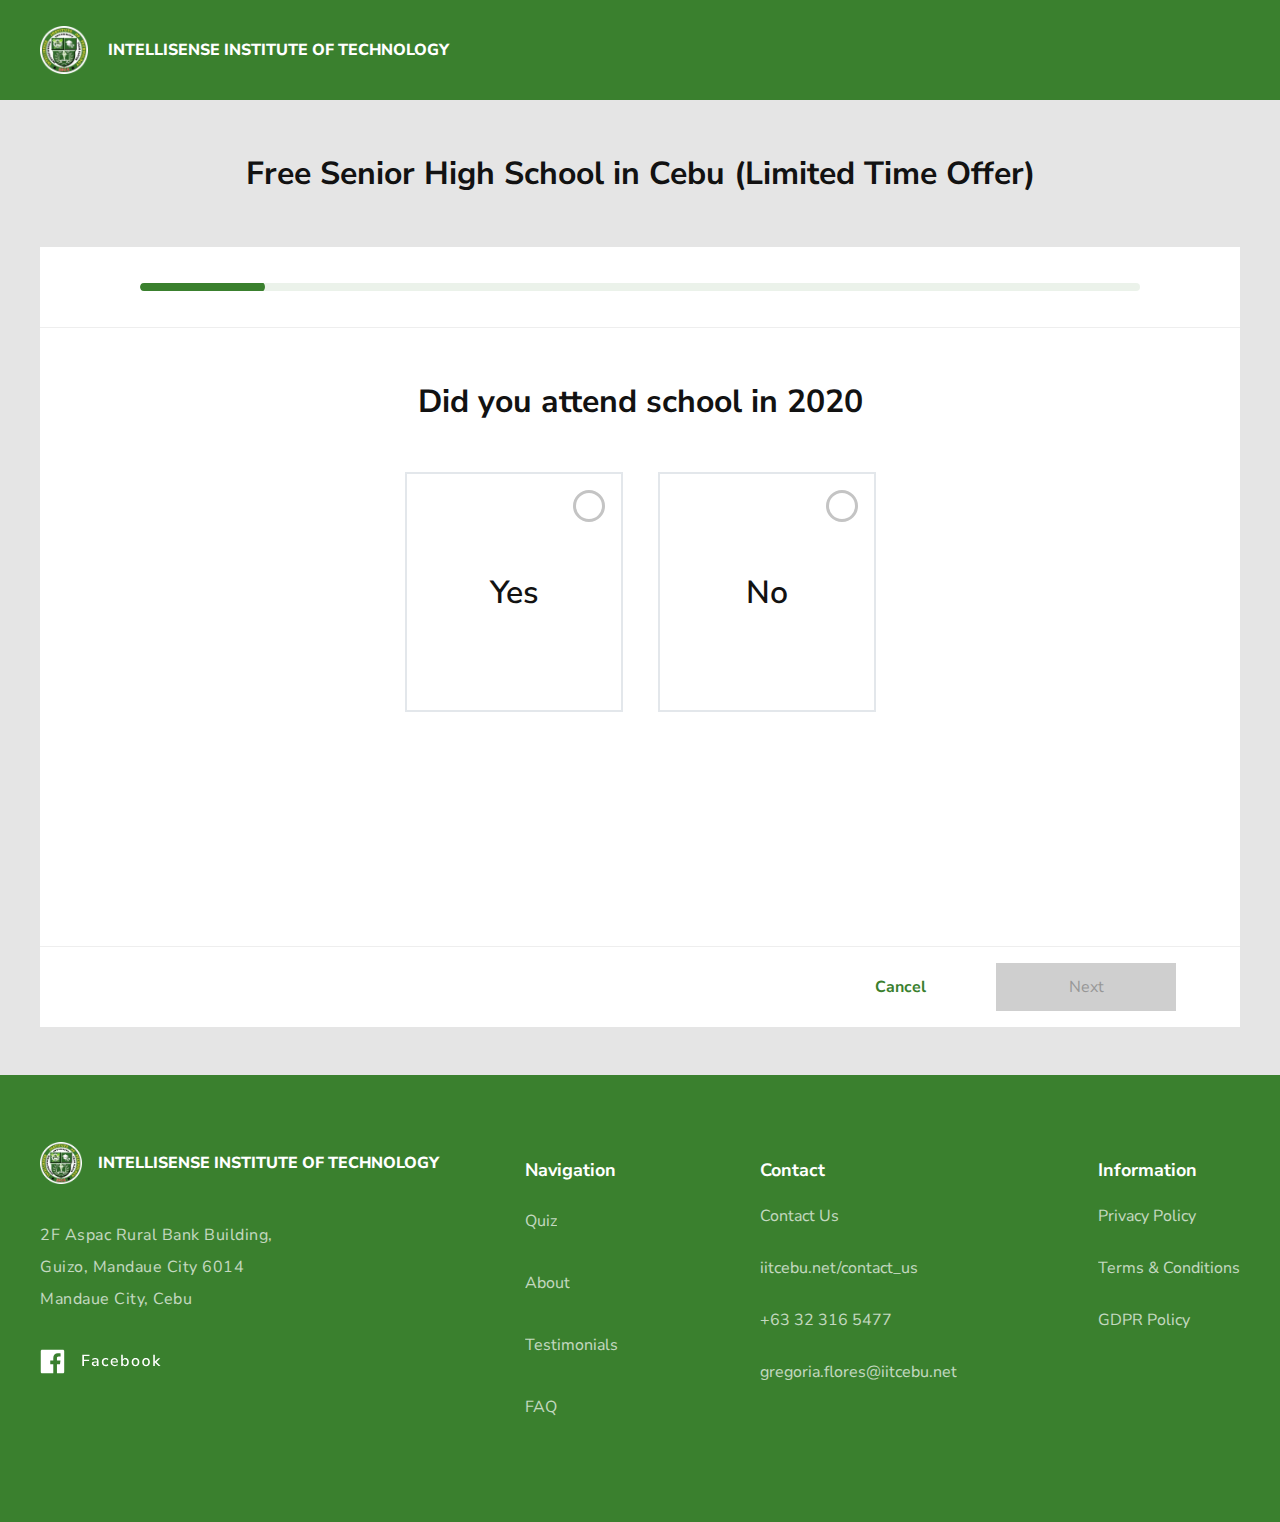
==== quiz.html @ 60c3052d "update" ====
<!DOCTYPE html>
<html lang="en">
<head>
    <meta charset="UTF-8">
    <meta http-equiv="X-UA-Compatible" content="IE=edge">
    <meta name="viewport" content="width=device-width, initial-scale=1.0">
    <title>Quiz</title>
    <link href="https://fonts.googleapis.com/css2?family=Nunito+Sans:wght@400;600;700;800&display=swap" rel="stylesheet">
    <link rel="stylesheet" href="css/style.css">
    <link rel="stylesheet" href="css/quiz.css">
</head>
<body>
    <header class="bg_green">
        <div class="wrapper">
            <div class="header">
                <a href="index.html" class="logo">
                    <img src="images/logo_icon.png" alt="logo">
                    <span class="paragraph_medium">Intellisense Institute of Technology</span>
                </a>
            </div>
        </div>
    </header>
    <main class="bg_gray">
        <section class="quiz_section">
            <div class="wrapper">
                <h3 class="text_center">Free Senior High School in Cebu (Limited Time Offer)</h3>
                <div class="quiz">
                    <div class="quiz_progressbar">
                        <div id="progress" class="progress"></div>
                    </div>
                    <div class="quiz_content ">
                        <div class="quiz_question">
                            <h3 class="text_center">Did you attend school in 2020</h3>
                            <div class="quiz_question_items quiz_question_items-radio">
                                <div class="quiz_question_item">
                                    <input id="attend1" type="radio" name="attend" data="Did you attend school in 2020" value="Yes">
                                    <label for="attend1">Yes
                                        <div class="radio_icon">
                                            <i></i>
                                        </div>
                                    </label>
                                </div>
                                <div class="quiz_question_item">
                                    <input id="attend2" type="radio" name="attend" data="Did you attend school in 2020" value="No">
                                    <label for="attend2">No
                                        <div class="radio_icon">
                                            <i></i>
                                        </div>
                                    </label>
                                </div>
                            </div>
                        </div>   
                        <div class="quiz_question">
                            <h3 class="text_center">What’s the name of the school you attended?</h3>
                            <div class="quiz_question_items">
                                <div class="quiz_question_item">
                                    <label class="paragraph_middle" for="nameSchool">Your School Name</label>
                                    <input id="nameSchool" type="text" name="nameSchool" placeholder="Enter the name of your school here" data="What’s the name of the school you attended?">
                                </div>
                               
                            </div>
                        </div>   
                        <div class="quiz_question">
                            <h3 class="text_center">What’s the last school grade you completed?</h3>
                            <p class="paragraph_X_large text_center">I previously finished the following year</p>
                            <div class="quiz_question_items quiz_question_items-radio">
                                <div class="quiz_question_item">
                                    <input id="last_grade1" type="radio" name="last_grade" data="What’s the last school grade you completed?" value="Grade 10">
                                    <label for="last_grade1">Grade 10
                                        <div class="radio_icon">
                                            <i></i>
                                        </div>
                                    </label>
                                </div>
                                <div class="quiz_question_item">
                                    <input id="last_grade2" type="radio" name="last_grade" data="What’s the last school grade you completed?" value="Grade 11">
                                    <label for="last_grade2">Grade 11
                                        <div class="radio_icon">
                                            <i></i>
                                        </div>
                                    </label>
                                </div>
                                <div class="quiz_question_item">
                                    <input id="last_grade3" type="radio" name="last_grade" data="What’s the last school grade you completed?" value="Grade 13">
                                    <label for="last_grade3">Grade 12
                                        <div class="radio_icon">
                                            <i></i>
                                        </div>
                                    </label>
                                </div>
                                <div class="quiz_question_item">
                                    <input id="last_grade4" type="radio" name="last_grade" data="What’s the last school grade you completed?" value="College">
                                    <label for="last_grade4">College
                                        <div class="radio_icon">
                                            <i></i>
                                        </div>
                                    </label>
                                </div>
                            </div>
                        </div> 
                        <div class="quiz_question">
                            <h3 class="text_center">Which grade are you applying for?</h3>
                            <p class="paragraph_X_large text_center">I previously finished the following year</p>
                            <div class="quiz_question_items quiz_question_items-radio">
                                <div class="quiz_question_item">
                                    <input id="applying_grade1" type="radio" name="applying_grade" data="Which grade are you applying for?" value="Grade 10">
                                    <label for="last_grade1">Grade 10
                                        <div class="radio_icon">
                                            <i></i>
                                        </div>
                                    </label>
                                </div>
                                <div class="quiz_question_item">
                                    <input id="applying_grade2" type="radio" name="applying_grade" data="Which grade are you applying for?" value="Grade 11">
                                    <label for="applying_grade2">Grade 11
                                        <div class="radio_icon">
                                            <i></i>
                                        </div>
                                    </label>
                                </div>
                                <div class="quiz_question_item">
                                    <input id="applying_grade3" type="radio" name="applying_grade" data="Which grade are you applying for?" value="Grade 13">
                                    <label for="applying_grade3">Grade 12
                                        <div class="radio_icon">
                                            <i></i>
                                        </div>
                                    </label>
                                </div>
                                <div class="quiz_question_item">
                                    <input id="applying_grade4" type="radio" name="applying_grade" data="Which grade are you applying for?" value="College">
                                    <label for="applying_grade4">College
                                        <div class="radio_icon">
                                            <i></i>
                                        </div>
                                    </label>
                                </div>
                            </div>
                        </div> 
                        <div class="quiz_question">
                            <h3 class="text_center">Which are you most interested in?</h3>
                            <p class="paragraph_X_large text_center">I prefer the following schooling option</p>
                            <div class="quiz_question_items quiz_question_items-radio width_280">
                                <div class="quiz_question_item">
                                    <input id="interest1" type="radio" name="interest" data="Which are you most interested in?" value="Study on campus in Cebu">
                                    <label for="interest1">Study on campus in Cebu
                                        <div class="radio_icon">
                                            <i></i>
                                        </div>
                                    </label>
                                </div>
                                <div class="quiz_question_item">
                                    <input id="interest2" type="radio" name="interest" data="Which are you most interested in?" value="Study remotely from home">
                                    <label for="interest2">Study remotely from home
                                        <div class="radio_icon">
                                            <i></i>
                                        </div>
                                    </label>
                                </div>
                                <div class="quiz_question_item">
                                    <input id="interest3" type="radio" name="interest" data="Which are you most interested in?" value="Blended with both on campus and at home">
                                    <label for="interest3">Blended with both on campus and at home
                                        <div class="radio_icon">
                                            <i></i>
                                        </div>
                                    </label>
                                </div>
                            </div>
                        </div>
                        <div class="quiz_question">
                            <h3 class="text_center">Do you have access to a computer/laptop/tablet for school purposes?</h3>
                            <div class="quiz_question_items quiz_question_items-radio">
                                <div class="quiz_question_item">
                                    <input id="access_to_tech1" type="radio" name="access_to_tech" data="Do you have access to a computer/laptop/tablet for school purposes?" value="Yes">
                                    <label for="access_to_tech1">Yes
                                        <div class="radio_icon">
                                            <i></i>
                                        </div>
                                    </label>
                                </div>
                                <div class="quiz_question_item">
                                    <input id="access_to_tech2" type="radio" name="access_to_tech" data="Do you have access to a computer/laptop/tablet for school purposes?" value="No">
                                    <label for="access_to_tech2">No
                                        <div class="radio_icon">
                                            <i></i>
                                        </div>
                                    </label>
                                </div>
                            </div>
                        </div>  
                        <div class="quiz_question">
                            <h3 class="text_center">Which fee structure are you interested in?</h3>
                            <div class="quiz_question_items quiz_question_items-radio width_280">
                                <div class="quiz_question_item">
                                    <input id="structure1" type="radio" name="structure" data="Do you have access to a computer/laptop/tablet for school purposes?" value="I want the free option">
                                    <label for="structure1">I want the free option
                                        <div class="radio_icon">
                                            <i></i>
                                        </div>
                                    </label>
                                </div>
                                <div class="quiz_question_item">
                                    <input id="structure2" type="radio" name="structure" data="Do you have access to a computer/laptop/tablet for school purposes?" value="I want to pay for the schooling">
                                    <label for="structure2">I want to pay for the schooling
                                        <div class="radio_icon">
                                            <i></i>
                                        </div>
                                    </label>
                                </div>
                            </div>
                        </div> 
                        <div class="quiz_question">
                            <h3 class="text_center">Enter your contact information to receive the results</h3>
                            <div class="quiz_question_items">
                                <div class="quiz_question_item">
                                    <label class="paragraph_middle" for="yourName">What’s Your Name?</label>
                                    <input id="yourName" type="text" name="your_name" placeholder="Enter your name" data="Name">
                                    <label class="paragraph_middle" for="yourEmail">What’s Your Email Address?</label>
                                    <input id="yourEmail" type="text" name="your_email" placeholder="Enter your email address" data="Email">
                                    <label class="paragraph_middle" for="yourPhone">What’s Your Phone Number?</label>
                                    <input id="yourPhone" type="text" name="your_phone" placeholder="Enter your phone number" data="Phone">
                                </div>
                               
                            </div>
                        </div>    
                    </div>
                    <div class="quiz_nav">
                        <div>
                            <a href="index.html" id="cancel" class="cancel text_green">Cancel</a>
                            <button id="back" style="display: none;" class="cancel text_green">Back</button>
                            <button id="next" class="next disabled">Next</button>
                        </div>
                        
                    </div>
                </div>
            </div>
        </section>
    </main>
    <footer class="bg_green">
        <div class="wrapper flex-row">
            <div class="footer_left">
                <div class="logo">
                    <img src="images/logo_icon.png" alt="logo">
                    <span class="paragraph_small">Intellisense Institute of Technology</span>
                </div>
                <p class="paragraph_small">2F Aspac Rural Bank Building,<br> Guizo, Mandaue City 6014<br> Mandaue City, Cebu</p>
                <a href="#" class="facebook_link">
                    <img src="images/social_media/fb.svg" alt="facebook">
                </a >
            </div>
            <nav class="footer_nav footer_right flex-row">
                <div>
                    <h6 class="title_chevron">Navigation<i class="icon_chevron"></i></h6>
                    <ul>
                        <li><a href="index.html#block_to_quiz" class="paragraph_small">Quiz</a></li>
                        <li><a href="index.html#about" class="paragraph_small">About</a></li>
                        <li><a href="index.html#testimonials" class="paragraph_small">Testimonials</a></li>
                        <li><a href="index.html#faq" class="paragraph_small">FAQ</a></li>
                    </ul>
                </div>
                <div>
                    <h6  class="title_chevron">Contact<i class="icon_chevron"></i></h6>
                    <ul>
                        <li><a href="#">Contact Us</a></li>
                        <li><a href="#">iitcebu.net/contact_us</a></li>
                        <li><a href="#">+63 32 316 5477</a></li>
                        <li><a href="#">gregoria.flores@iitcebu.net</a></li>
                    </ul>
                </div>
                <div>
                    <h6  class="title_chevron">Information<i class="icon_chevron"></i></h6>
                    <ul>
                        <li><a href="#">Privacy Policy</a></li>
                        <li><a href="#">Terms & Conditions</a></li>
                        <li><a href="#">GDPR Policy</a></li>
                    </ul>
                </div>
            </nav>
        </div>
    </footer>
    <script src="https://code.jquery.com/jquery-3.6.0.min.js" integrity="sha256-/xUj+3OJU5yExlq6GSYGSHk7tPXikynS7ogEvDej/m4=" crossorigin="anonymous"></script>
    <script src="js/quiz.js"></script>
</body>
</html>
---- css/style.css ----
* {
    margin: 0;
    padding: 0;
    text-decoration: none;
    font-family: 'Nunito Sans', sans-serif;
    font-weight: 400;
    color: #121212;
}

li {
    list-style: none;
}

.wrapper {
    max-width: 1200px;
    margin: 0 auto;
}
:root {
    --main_green: #3A802E;
    --main_white: #ffffff;
    --main_gray: #E5E5E5;
}

h1 {
    font-weight: 800;
    font-size: 64px;
    line-height: 102px;
    text-transform: uppercase;
    margin-bottom: 36px;
}
h1 .text_green {
    background: rgba(255, 255, 255, 0.1);
    padding: 0 10px;
}
h2,h3,h4,h5,h6 {
    font-weight: 700;
}
h2 {
    font-size: 42px;
    line-height: 67px;
}
h3 {
    font-size: 32px;
    line-height: 51px;
}
h4 {
    font-size: 24px;
    line-height: 55px;
}
h5 {
    font-size: 20px;
    line-height: 30px;
}
h6 {
    font-size: 18px;
    line-height: 30px;
}
p {
    letter-spacing: 0.5px;
}
.text_green {
    color: var(--main_green) !important;
    font-weight: inherit;
}
.bg_green {
    background: var(--main_green);
}
.bg_gray {
    background: var(--main_gray);
}
.bg_green * {
    color: var(--main_white);
}
.text_center {
    text-align: center;
}
.paragraph_large_XX {
    font-size: 32px;
    line-height: 51px;
}
.paragraph_large_X {
    font-size: 24px;
    line-height: 32px;
}
.paragraph_large {
    font-size: 20px;
    line-height: 46px;
}
.paragraph_middle {
    font-size: 18px;
    line-height: 41px;
}
.paragraph_small {
    font-size: 16px;
    line-height: 32px;
}
p, footer a {
    opacity: 0.7;
}
b {
    font-weight: 700;
}
.triangle {
    width: 0;
height: 0;
border-style: solid;
border-width: 50px 0 0 40px;
border-color: transparent transparent transparent rgba(255, 255, 255, 0.2);
position: absolute;
}
.triangle_1 {
    top: 15%;
    left: 8%;
    transform: rotate(84deg);
}
.triangle_2 {
    top: 16%;
    right: 8%;
    transform: rotate( -177deg);
}
.triangle_3 {
    bottom: 10%;
    left: 7%;
    transform: rotate(169deg);
    border-width: 30px 0 0 30px;
}
.triangle_4 {
    bottom: 10%;
    right: 7%;
    transform: rotate(102deg);
    border-width: 30px 0 0 30px;
}

.flex-row {
    display: flex;
    justify-content: space-between;
    align-items: center;
}

img {
    width: 100%;
}
.logo {
    display: flex;
    align-items: center;

}
.logo span {
    color: var(--main_white);
    text-transform: uppercase;
    font-weight: 800;
    margin-left: 20px;
    white-space: nowrap;

}
.logo img{
    width: 48px;
    height: 48px;
}


/* header start */
header {
    padding: 26px 0;
}
header.pos_absolute {
    position: absolute;
    left: 0;
    top: 0;
    width: 100%;
    box-sizing: border-box;
}
.header_nav a {
    color: var(--main_white);
    transition: 0.3s ease;
}
.header_nav a:hover {
    opacity: 0.7;
}
.header {
    display: flex;
    justify-content: space-between;
    align-items: center;
}
.header_nav {
    display: flex;
    align-items: center;
}
.header_nav>li:not(:last-child) {
    margin-right: 64px;
}
.header_nav>li a {
    letter-spacing: 1.5px;
}

/* header end */

/* main screen start */ 
    .bg_image {
        background: url(../images/main_bg.jpg) center no-repeat;
        background-size: cover;
    }
    .bg_image * {
        color: var(--main_white);
    }
    .main_screen {
        padding: 68px 0;
        padding-top: 180px;
        max-height: 800px;
        box-sizing: border-box;
    }
    .main_screen .paragraph_large {
        max-width: 700px;
        margin: 0 auto;
        margin-bottom: 58px;
    }
    .block_to_quiz {
        padding: 80px;
        position: relative;
        bottom: 0;
    }
    .block_to_quiz h2 {
        margin-bottom: 24px;
    }
/* main screen end */ 

/* about start */
    .about_us {
        padding-top: 410px;
    }
    .about_us .section_text{
        width: 560px;
        max-width: 100%;
        margin-left: 40px;
    }
    .section_text h2 {
        margin-bottom: 24px;
    }
/* about end */ 

/* testimonials start */
    .testimonials {
        padding-top: 180px;
    }
    .testimonials .section_text {
        width: 673px;
        max-width: 100%;
        padding: 64px;
        padding-left: 48px;
        padding-bottom: 30px;
        box-sizing: border-box;
    }
    .testimonial_wrap {
        border: 1px solid #DEDEDE;
        box-sizing: border-box;
    }
    .testimonial_wrap .paragraph_small {
        margin-bottom: 26px;
    }
/* testimonials end */

/* faq start */
    .faq {
        padding: 180px 0;

    }
/* faq end */

/* footer start */
    footer {
        padding-top: 80px;
        padding-bottom: 84px;
    }
    footer .logo img{
        width: 42px;
        height: 42px;
    }
    footer .logo span {
        margin-left: 16px;
    }
    footer a {
        padding: 15px 0;
        display: inline-block;
        transition: 0.3s ease;
    }
    footer a:hover {
        opacity: 1;
    }
    .footer_nav {
        width: 100%;
        margin-left: 86px;
    }
    .footer_nav h6 {
        margin-bottom: 5px;
        display: flex;
        justify-content: space-between;
        pointer-events: none;
    }
    .icon_chevron {
        display: none;
    }
    .footer_nav.flex-row {
        flex-direction: row;
    }
    footer .logo {
        max-width: 100%;
        margin-top: -13px;
        margin-bottom: 35px;
    }
    footer .flex-row {
        align-items: flex-start;
    }
    .facebook_link {
        opacity: 1;
        transition: 0.3s ease;
        margin-top: 19px;
    }
    .facebook_link:hover {
        opacity: 0.8;
    }
/* footer end */

/* btn start */
.btn_to_quiz {
    background: var(--main_white);
    width: 240px;
    height: 60px;
    display: flex;
    align-items: center;
    justify-content: space-between;
    box-sizing: border-box;
    position: relative;
    padding: 24px;
    font-weight: 700;
    margin: 0 auto;
    transition: 0.3s ease;
    margin-top: 41px;
}
.btn_to_quiz:before {
    position: absolute;
    content: '';
    height: 100%;
    width: 1px;
    top: 0;
    right: 70px;
    background: #EBF2EA;
}
.btn_to_quiz img {
    transition: 0.3s ease;
    width: auto!important;
}

.btn_to_quiz:hover img {
    transform: translateX(5px);
}
/* btn end */

/* accordion start */
.sn-accordion-container{
    position: relative;
    width: 100%;
    height: auto;
    margin: 20px auto;
    margin-top: 80px;
  }
  
  .set_acc{
    position: relative;
    width: 100%;
    height: auto;
    box-sizing: border-box;
    background-color: #fff;
    padding: 24px 35px 24px 35px;
    border: 1px solid #DEDEDE;
  }
  .set_acc:not(:last-child) {
      margin-bottom: 24px;
  }
  
  .set_acc > .title_acc{
    display: flex;
    align-items: center;
    justify-content: space-between;
    -webkit-transition:all 0.2s linear;
    -moz-transition:all 0.2s linear;
    transition:all 0.2s linear;
    font-weight: 700 !important;
    cursor: pointer;
  }
  
  .set_acc > .title_acc .plus {
    position:relative;
    margin-top: -5px;
    width: 48px;
    height: 48px;
    border-radius: 50%;
    transition: 200ms ease;
    transform: rotate(0deg);
    background: #ECF3EB;
  }
  .set_acc > .title_acc.active .plus {
    background: var(--main_green);
  }
  .set_acc > .title_acc .plus::before,
  .set_acc > .title_acc .plus::after {
      position: absolute;
      content: '';
      width: 20px;
      height: 2px;
      border-radius: 5px;
      background: var(--main_green);
      top: calc(50% - 2px / 2);
      left: calc(50% - 20px / 2);
      transition: 0.2s ease;
  }
  .set_acc > .title_acc .plus::after {
      transform: rotate(-90deg);
  }
  .set_acc > .title_acc.active .plus::before {
      background: var(--main_white);
  }
  .set_acc > .title_acc.active .plus::after {
    background: var(--main_white);
    transform: rotate(0);
  }


  
  .content_acc{
    position:relative;
    width: 88%;
    height: auto;
    background-color: var(--main_white);
    display:none;
  }
  .content_acc p{
    margin: 0;
    padding-top: 10px;
  }
  /* accordion end */

  /* thanks start */
  .main_thanks {
      background-color: #E5E5E5;
      padding: 48px 0;
  }
  .main_thanks p {
      opacity: 1 !important;
  }
    .step_container {
        max-width: 800px;
        background-color: var(--main_white);
        padding: 36px 85px;
        box-sizing: border-box;
        display: flex;
        flex-direction: column;
        align-items: center;
        margin: 0 auto;
    } 
    .step_container:not(:last-child) {
        margin-bottom: 24px;
    }
    .step_text {
        display: flex;
        align-items: center;
    }
    .step_icon {
        width: 40px;
        height: 40px;
        background-color: var(--main_green);
        color: var(--main_white);
        display: flex;
        align-items: center;
        justify-content: center;
        box-sizing: border-box;
        border-radius: 50%;
        font-style: normal;
        margin-right: 16px;
    }
    .step_text + p {
        margin-top: 36px;
    }
    .next_step_text {
        margin-top: 48px;
        margin-bottom: 36px;
        font-weight: 700;
    }
    .share_fb {
        width: 180px;
        height: 60px;
        display: flex;
        align-items: center;
        background-color: #619BF2;
        justify-content: center;
        color: #fff;
        font-size: 14px;
        margin-top: 36px;
        text-transform: uppercase;
        transition: 0.3s ease;
    }
    .share_fb:hover {
        background: #3065b5;
    }
    .share_fb img {
        width: auto;
        margin-right: 12px;
    }
  /* thanks end */ 
  button {
    border: none;
    outline: none;
    background: transparent;
    font-size: 16px;
    height: 24px;
    cursor: pointer;
}
@media (max-width: 1248px) {
    .wrapper {
        padding: 0 24px;
    }
    h1 {
        font-size: calc(28px + (64 - 28) * ( (100vw - 320px) / ( 1248 - 320) ));
        line-height: calc(38px + (102 - 38) * ( (100vw - 320px) / ( 1248 - 320) ));
    }
    h2 {
        font-size: calc(25px + (42 - 25) * ( (100vw - 320px) / ( 1248 - 320) ));
        line-height: calc(32px + (67 - 32) * ( (100vw - 320px) / ( 1248 - 320) ));
    }
    h3 {
        font-size: calc(22px + (42 - 22) * ( (100vw - 320px) / ( 1248 - 320) ));
        line-height: calc(28px + (51 - 28) * ( (100vw - 320px) / ( 1248 - 320) ));
    }
    h4 {
        font-size: calc(19px + (24 - 19) * ( (100vw - 320px) / ( 1248 - 320) ));
        line-height: calc(28px + (55 - 28) * ( (100vw - 320px) / ( 1248 - 320) ));
    }
    h5 {
        font-size: calc(17px + (24 - 17) * ( (100vw - 320px) / ( 1248 - 320) ));
        line-height: calc(24px + (30 - 24) * ( (100vw - 320px) / ( 1248 - 320) ));
    }
    h6 {
        font-size: calc(16px + (18 - 16) * ( (100vw - 320px) / ( 1248 - 320) ));
        line-height: calc(24px + (30 - 24) * ( (100vw - 320px) / ( 1248 - 320) ));
    }

    .paragraph_large {
        font-size: calc(15px + (18 - 15) * ( (100vw - 320px) / ( 1248 - 320) ));
        line-height: calc(27px + (36 - 27) * ( (100vw - 320px) / ( 1248 - 320) ));
    }
    .paragraph_middle {

        font-size: calc(14px + (16 - 14) * ( (100vw - 320px) / ( 1248 - 320) ));
        line-height: calc(24px + (31 - 24) * ( (100vw - 320px) / ( 1248 - 320) ));
    }
    .paragraph_small {
      
        font-size: calc(12px + (14 - 12) * ( (100vw - 320px) / ( 1248 - 320) ));
        line-height: calc(20px + (22 - 20) * ( (100vw - 320px) / ( 1248 - 320) ));
    }
    .paragraph_large_XX {
        font-size: calc(22px + (32 - 22) * ( (100vw - 320px) / ( 1248 - 320) ));
        line-height: calc(25px + (55 - 25) * ( (100vw - 320px) / ( 1248 - 320) ));
    }
    .paragraph_large_X {
        font-size: calc(15px + (24 - 15) * ( (100vw - 320px) / ( 1248 - 320) ));
        line-height: calc(20px + (38 - 20) * ( (100vw - 320px) / ( 1248 - 320) ));
    }
    .about_us  {
        padding-top: 240px;
    }
    .testimonials {
        padding-top: 120px;
    }
    .faq {
        padding: 120px 0;
    }
    .header .logo {
        margin-right: 30px;
    }


  }
@media(max-width: 1024px) {
    .flex-row {
        flex-direction: column;
    }
    .main_screen {
        max-height: 740px;
    }
    footer {
        padding: 40px 0;
    }
    .footer_nav {
        margin-left: 0;
        max-width: 600px;
        margin-top: 40px;
    }
    .header_nav>li:not(:last-child) {
        margin-right: 35px;
    }
    .block_to_quiz {
        padding: 50px;
    }
    .about_us .section_text {
        margin-top: 30px;
        margin-left: 0;
    }
    .testimonials .section_text {
        padding: 30px 15px;
    }
}

@media(max-width: 800px) {
    header {
        padding: 16px 0;
    }
    header .logo span {
        display: none;
    }
    .main_screen {
        padding-top: 120px;
        max-height: 620px;
    }
    h1 {
        margin-bottom: 25px;
    }
    .main_screen .paragraph_large {
        margin-bottom: 30px;
    }
    .set_acc {
        padding: 14px 25px 14px 25px;
    }
    .set_acc > .title_acc .plus {
        width: 35px;
        min-width: 35px;
        margin-left: 10px;
        height: 35px;
    }
    .set_acc > .title_acc .plus::before, .set_acc > .title_acc .plus::after {
        width: 16px;
        left: calc(50% - 16px / 2);
    }
    .set_acc:not(:last-child) {
        margin-bottom: 16px;
    }
    .block_to_quiz {
        padding: 30px;
    }
    .block_to_quiz h2 {
        margin-bottom: 16px;
    }
    .btn_to_quiz {
        margin-top: 30px;
        padding: 20px;
        width: 220px;
        height: 50px;
    }
    .btn_to_quiz:before {
        right: 60px;
    }

    .about_us {
        padding-top: 160px;
    }
    .testimonials {
        padding-top: 80px;
    }
    .faq {
        padding: 80px 0;
    }
    .footer_nav  {
        margin-top: 20px;
    }
    .footer_nav.flex-row {
        flex-direction: column;
        max-width: 100%;
    }
    .footer_nav div{
        width: 100%;
        padding: 5px 0;
    }
    .footer_nav div ul {
        display: none;
    }
    .footer_nav h6 {
        pointer-events: visible;
    }
    .icon_chevron {
        display: block;
        position: relative;
    }
    .icon_chevron:before  {
        position: absolute;
        content: '';
        width: 8px;
        height: 8px;
        border-bottom: 2px solid #fff;
        border-right: 2px solid #fff;
        right: 8px;
        top: calc(50% - 7px);
        transition: .3s ease-in-out;
        transform: rotate(-45deg);
    }
    .title_chevron.open .icon_chevron:before {
        transform: rotate(45deg);
    }
    footer a {
        padding: 7px;
    }
    .sn-accordion-container {
        margin-top: 50px;
    }
    .step_container {
        padding: 26px 25px;
    }
    .step_text + p {
        margin-top: 16px;
    }
    .share_fb {
        margin-top: 16px;
    }
    .next_step_text {
        margin-top: 22px;
        margin-bottom: 16px;
    }
}
@media(max-width: 600px) {
    .wrapper {
        padding: 0 12px;
    }
    footer .logo span {
        font-size: 12px;
        margin-left: 8px;
    }

    .testimonials {
        padding-top: 40px;
    }
    .faq {
        padding: 40px 0;
    }
    .sn-accordion-container {
        margin-top: 30px;
    }
    .testimonial_wrap .paragraph_small {
        margin-bottom: 18px;
    }
    .header .logo {
        margin-right: 15px;
    }
    .header_nav>li:not(:last-child) {
        margin-right: 12px;
    }
}
@media(max-width: 375px) {
    .about_us {
        padding-top: 200px;
    }
    footer .logo span {
        font-size: 10px;
        margin-left: 8px;
    }
    footer .logo {
        margin-bottom: 20px;
    }
}
---- css/quiz.css ----
main {
    padding: 48px 0;
}
.quiz {
    background: var(--main_white);
    padding: 36px 0;
    padding-bottom: 16px;
    margin-top: 48px;
}
.quiz_question {
    display: none;
}
.quiz_question .paragraph_X_large {
    font-size: 24px;
    line-height: 55px;
    margin-bottom: 36px;
}
.quiz_question.active {
    display: block;
}
.width_280.quiz_question_items-radio label {
    width: 280px;
}
.quiz_progressbar {
    width: 84%;
    max-width: 1000px;
    height: 8px;
    background: rgba(58, 128, 46, 0.1);
    border-radius: 100px;
    overflow: hidden;
    position: relative;
    margin: 0 auto;
    margin-bottom: 36px;
}
.quiz_progressbar .progress {
    width: 10%;
    position: absolute;
    left: 0px;
    top: -2px;
    height: 12px;
    background-color: var(--main_green);
    border-radius: 100px;
    transition: 0.4s ease;
}
.quiz_content {
    border-top: 1px solid #EEEEEE;
    border-bottom: 1px solid #EEEEEE;
    padding: 48px 20px;
    height: 620px;
    box-sizing: border-box;
    display: flex;
    flex-direction: column;
    align-items: center;
}
.quiz_content h3 {
    margin-bottom: 45px;
}
.quiz_question_items-radio {
    display: flex;
    width: max-content;
    margin: 0 auto;
}
.quiz_question_items-radio .quiz_question_item:not(:last-child) {
    margin-right: 35px;
}
.quiz_question_items-radio label {
    width: 218px;
    height: 240px;
    display: flex;
    align-items: center;
    justify-content: center;
    border: 2px solid #E3E7EB;
    font-size: 32px;
    line-height: 51px;
    font-weight: 600;
    position: relative;
    cursor: pointer;
    transition: 0.2s ease;
    padding: 20px;
    box-sizing: border-box;
    text-align: center;
}

.quiz_question_item {
    display: flex;
    flex-direction: column;
  
    justify-content: center;
}

input {
    padding: 10px 24px;
    box-sizing: border-box;
    width: 100%;
    margin-top: 16px;
    border: 1px solid #DEDEDE;
    font-size: 18px;
}
input.invalid {
    border-color: #ff6363;
}
input::placeholder {
    opacity: 0.3;
    font-size: 18px;
}

.radio_icon {
    width: 32px;
    height: 32px;
    position: absolute;
    border: 3px solid #C4C4C4;
    border-radius: 50%;
    box-sizing: border-box;
    top: 16px;
    right: 16px;
    transition: 0.2s ease;
}
.radio_icon i {
    position: absolute;
    transform: translate(-50%, -50%);
    left: 50%;
    top: 50%;
    display: block;
    width: 20px;
    height: 20px;
    border-radius: 50%;
    transition: 0.2s ease;
    background-color: transparent;
}
input[type="radio"] {
    display: none;
}
input[type="radio"]:checked + label,
input[type="radio"]:checked + label .radio_icon {
    border-color: var(--main_green);
    color: var(--main_green);
}
input[type="radio"]:checked + label .radio_icon i {
    background: var(--main_green);
}
.quiz_nav div {
    display: flex;
    align-items: center;
    margin-top: 16px;
    width: max-content;
    padding: 0 64px ;
    margin-left: auto;
}

.cancel {
    opacity: 1;
    font-weight: 700;
    transition: 0.3s ease;
}
button.cancel:hover,button.next:hover {
    opacity: 0.8;
}
button.next {
    width: 180px;
    height: 48px;
    display: flex;
    align-items: center;
    justify-content: center;
    background: var(--main_green);
    color: var(--main_white);
    margin-left: 70px;
    transition: 0.3s ease;
}
button.next.disabled {
    background-color: #CFCFCF;
    color: #979797;
    pointer-events: none;
}

input[type='text']:not(:last-child) {
    margin-bottom: 36px;
}

@media(max-width: 1200px) {
    .quiz_question_items-radio label {
        width: 170px;
        height: 200px;
        font-size: 25px;
        line-height: 40px;
    }
    .width_280.quiz_question_items-radio label {
        width: 190px;
    }
    .quiz_question_items-radio .quiz_question_item:not(:last-child) {
        margin-right: 25px;
    }
    .radio_icon {
        top: 10px;
        right: 10px;
        transform-origin: right top;
        transform: scale(0.8);
    }
}
@media(max-width: 840px) {
    .quiz_question_items-radio label {
        width: 120px;
        height: 160px;
        font-size: 17px;
        line-height: 30px;
    }
    .width_280.quiz_question_items-radio label {
        width: 160px;
    }
    .quiz_question_items-radio .quiz_question_item:not(:last-child) {
        margin-right: 15px;
    }
    .radio_icon {
        top: 7px;
        right: 7px;
        transform: scale(0.7);
    }
    .quiz_content {
        height: 540px;
        padding: 28px 20px;
    }
    .quiz_content h3 {
        margin-bottom: 25px;
    }
    .quiz_question .paragraph_X_large {
        font-size: 17px;
        margin-bottom: 15px;
        line-height: 28px;
    }
}
@media(max-width: 560px) { 
    .quiz_question_items-radio .quiz_question_item:not(:last-child) {
        margin-right: 0;
    }
    .quiz_question_items-radio .quiz_question_item {
        margin-bottom: 15px;
    }
    .quiz_question_items-radio {
        width: 100%;
        margin: 0 auto;
        flex-wrap: wrap;
        align-items: center;
        justify-content: space-around;
    }
    .quiz_nav div {
        padding: 15px;
    }
    .quiz_content {
        height: auto;
    }
    button.next {
        margin-left: 30px;
    }
}
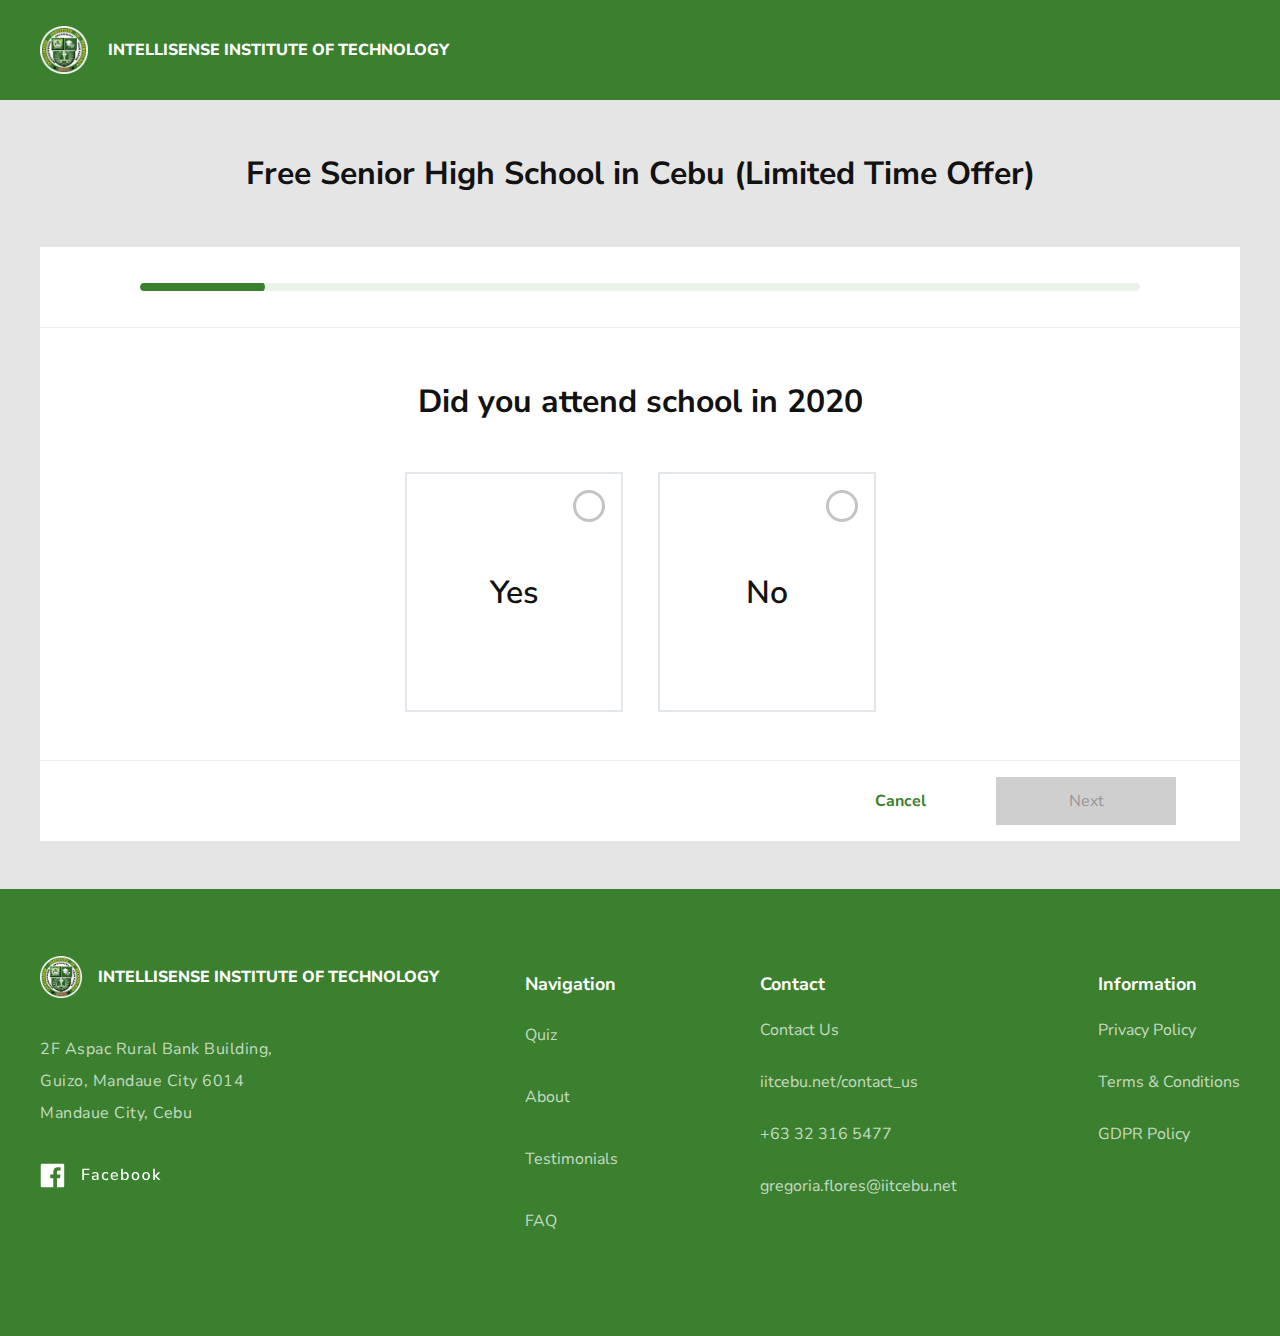
==== commit 5e109396: "new pages" ====
--- a/quiz.html
+++ b/quiz.html
@@ -8,8 +8,19 @@
     <link href="https://fonts.googleapis.com/css2?family=Nunito+Sans:wght@400;600;700;800&display=swap" rel="stylesheet">
     <link rel="stylesheet" href="css/style.css">
     <link rel="stylesheet" href="css/quiz.css">
+    <!-- Google Tag Manager -->
+    <script>(function(w,d,s,l,i){w[l]=w[l]||[];w[l].push({'gtm.start':
+    new Date().getTime(),event:'gtm.js'});var f=d.getElementsByTagName(s)[0],
+    j=d.createElement(s),dl=l!='dataLayer'?'&l='+l:'';j.async=true;j.src=
+    'https://www.googletagmanager.com/gtm.js?id='+i+dl;f.parentNode.insertBefore(j,f);
+    })(window,document,'script','dataLayer','GTM-TCJN9CJ');</script>
+    <!-- End Google Tag Manager -->
 </head>
 <body>
+    <!-- Google Tag Manager (noscript) -->
+<noscript><iframe src="https://www.googletagmanager.com/ns.html?id=GTM-TCJN9CJ"
+    height="0" width="0" style="display:none;visibility:hidden"></iframe></noscript>
+    <!-- End Google Tag Manager (noscript) -->
     <header class="bg_green">
         <div class="wrapper">
             <div class="header">
@@ -269,8 +280,8 @@
                 <div>
                     <h6  class="title_chevron">Information<i class="icon_chevron"></i></h6>
                     <ul>
-                        <li><a href="#">Privacy Policy</a></li>
-                        <li><a href="#">Terms & Conditions</a></li>
+                        <li><a href="privacy.html">Privacy Policy</a></li>
+                        <li><a href="terms.html">Terms & Conditions</a></li>
                         <li><a href="#">GDPR Policy</a></li>
                     </ul>
                 </div>
--- a/css/style.css
+++ b/css/style.css
@@ -7,7 +7,8 @@
     color: #121212;
 }
 
-li {
+header li,
+footer li {
     list-style: none;
 }
 
@@ -19,6 +20,7 @@
     --main_green: #3A802E;
     --main_white: #ffffff;
     --main_gray: #E5E5E5;
+    --main_gray_light: #FAFAFA;
 }
 
 h1 {
@@ -32,6 +34,9 @@
     background: rgba(255, 255, 255, 0.1);
     padding: 0 10px;
 }
+h1 .text_bg_green {
+    background: rgba(186, 234, 225, 0.46);
+}
 h2,h3,h4,h5,h6 {
     font-weight: 700;
 }
@@ -63,10 +68,14 @@
     font-weight: inherit;
 }
 .bg_green {
-    background: var(--main_green);
+    background: var(--main_green) !important;
+    color: var(--main_white);
 }
 .bg_gray {
     background: var(--main_gray);
+}
+.bg_gray_light{
+    background: var(--main_gray_light);
 }
 .bg_green * {
     color: var(--main_white);
@@ -97,7 +106,7 @@
 p, footer a {
     opacity: 0.7;
 }
-b {
+b, strong {
     font-weight: 700;
 }
 .triangle {
@@ -157,6 +166,23 @@
     width: 48px;
     height: 48px;
 }
+.main_text {
+    padding: 80px 0;
+
+}
+.main_text * {
+    opacity: 1;
+}
+.main_text a {
+    text-decoration: underline;
+}
+.main_text li {
+    margin-left: 30px;
+    margin-bottom: 10px;
+}
+.main_text ol {
+    margin-top: 20px;
+}
 
 
 /* header start */
@@ -221,6 +247,12 @@
     }
     .block_to_quiz h2 {
         margin-bottom: 24px;
+    }
+    .height_auto {
+        max-height: none !important;
+    }
+    .main_screen.height_auto {
+        padding-bottom: 180px;
     }
 /* main screen end */ 
 
@@ -256,6 +288,9 @@
     }
     .testimonial_wrap .paragraph_small {
         margin-bottom: 26px;
+    }
+    .testimonial_wrap .section_image {
+        max-height: 632px;
     }
 /* testimonials end */
 
@@ -608,6 +643,9 @@
     .testimonials .section_text {
         padding: 30px 15px;
     }
+    .main_screen.height_auto {
+        padding-bottom: 100px;
+    }
 }
 
 @media(max-width: 800px) {
@@ -723,6 +761,9 @@
         margin-top: 22px;
         margin-bottom: 16px;
     }
+    .main_screen.height_auto {
+        padding-bottom: 80px;
+    }
 }
 @media(max-width: 600px) {
     .wrapper {
--- a/css/quiz.css
+++ b/css/quiz.css
@@ -46,7 +46,7 @@
     border-top: 1px solid #EEEEEE;
     border-bottom: 1px solid #EEEEEE;
     padding: 48px 20px;
-    height: 620px;
+    /* height: 620px; */
     box-sizing: border-box;
     display: flex;
     flex-direction: column;
